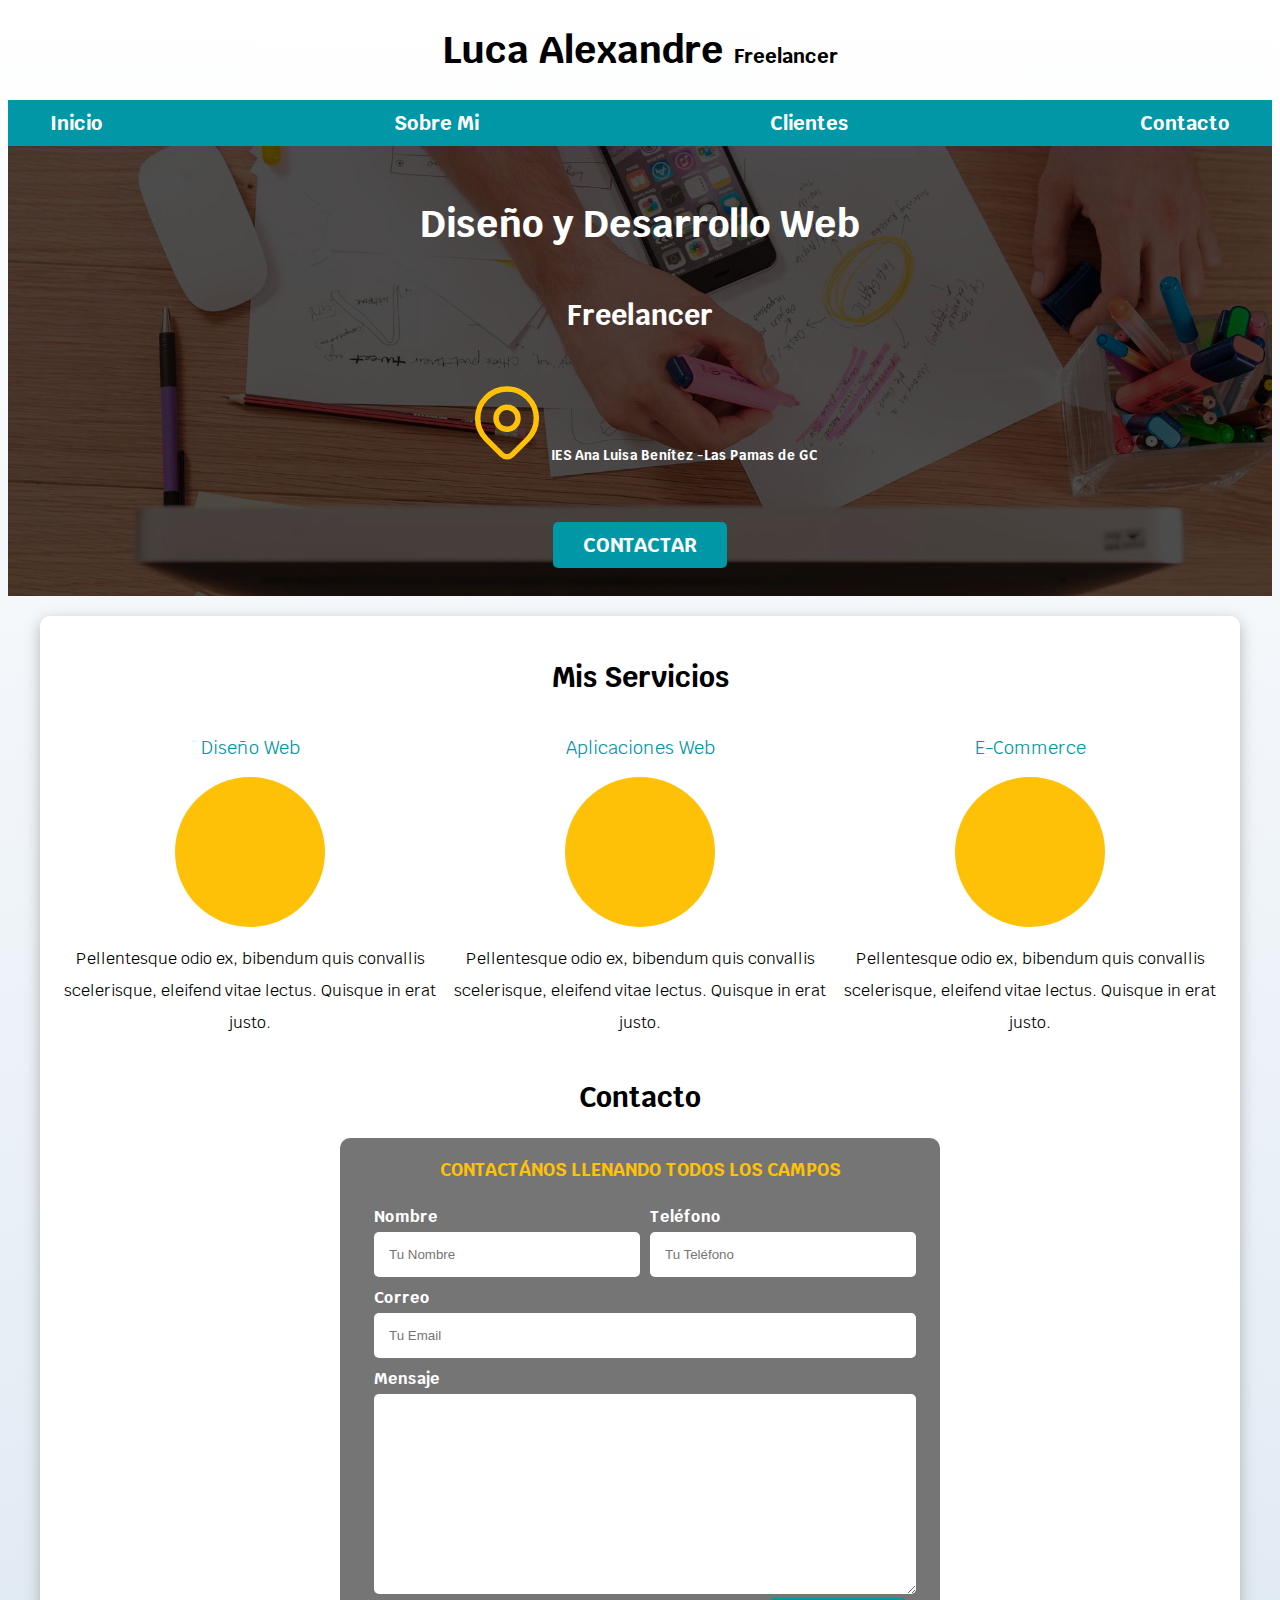
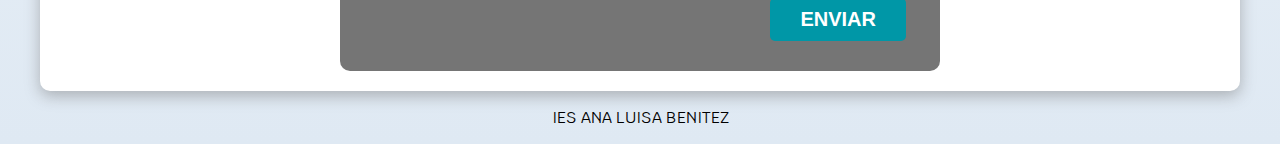
==== index.html @ 46dc8cb3 "proyecto final" ====
<!DOCTYPE html>
<html>
    <head>
        <link rel="stylesheet" href="./css/style.css">
        <link rel="preconnect" href="https://fonts.googleapis.com">
        <link rel="preconnect" href="https://fonts.gstatic.com" crossorigin>
        <link href="https://fonts.googleapis.com/css2?family=Krub:wght@700&display=swap" rel="stylesheet">
        <title>Luca Alexandre  <span>Freelancer</span> </title>
    </head>
    <body>
        <header>
            <h1 class="titulo">Luca Alexandre <span>Freelancer</span></h1>
        </header>
        <div class="nav-bg">
            <nav class="navegacion-principal contenedor">
                <a href="#">Inicio</a>
                <a href="#">Sobre Mi</a>
                <a href="#">Clientes</a>
                <a href="#formulario">Contacto</a>
            </nav>
        </div>
        <section class="hero">
            <div class="contenido-hero">
                <h1>Diseño y Desarrollo Web</h1>
                <h2>Freelancer</h2>
                <div class="posicion">
                    <h4><svg xmlns="http://www.w3.org/2000/svg" class="icon icon-tabler icon-tabler-map-pin" width="88" height="88" viewBox="0 0 24 24" stroke-width="1.5" stroke="#FFC107" fill="none" stroke-linecap="round" stroke-linejoin="round">
                        <path stroke="none" d="M0 0h24v24H0z"/>
                        <circle cx="12" cy="11" r="3" />
                        <path d="M17.657 16.657L13.414 20.9a1.998 1.998 0 0 1 -2.827 0l-4.244-4.243a8 8 0 1 1 11.314 0z" />
                    </svg><sup>IES Ana Luisa Benítez -Las Pamas de GC</sup></h4>
                </div>
                <a href="#" class="boton">Contactar</a>
            </div>
        </section>
        <main class="contenedor sombra">
            <h2>Mis Servicios</h2>
    
            <div class="servicios">
                <section class="servicio">
                    <h3>Diseño Web</h3>
                    <div class="iconos">
                        
                    </div>
                    <p> Pellentesque odio ex, bibendum quis convallis scelerisque, eleifend vitae lectus. Quisque in erat justo. </p>
                </section>
            
                <section class="servicio">
                    <h3>Aplicaciones Web</h3>
                    <div class="iconos">
                        
                    </div>
                    <p> Pellentesque odio ex, bibendum quis convallis scelerisque, eleifend vitae lectus. Quisque in erat justo. </p>
                </section>
    
                <section class="servicio">
                    <h3>E-Commerce</h3>
                    <div class="iconos">
                        
                    </div>
                    <p> Pellentesque odio ex, bibendum quis convallis scelerisque, eleifend vitae lectus. Quisque in erat justo. </p>
                </section>
            </div> 
        
            <section >
                <h2>Contacto</h2>
    
                <form id="formulario" class="formulario">
                    <fieldset>
                        <legend>Contactános llenando todos los campos</legend>
    
                        <div class="contenedor-campos">
                            <div class="campo">
                                <label>Nombre</label>
                                <input class="input-text" type="text" placeholder="Tu Nombre">
                            </div>
    
                            <div class="campo">
                                <label>Teléfono</label>
                                <input class="input-text" type="tel" placeholder="Tu Teléfono">
                            </div>
    
                            <div class="campo">
                                <label>Correo</label>
                                <input class="input-text" type="email" placeholder="Tu Email">
                            </div>
                    
                            <div class="campo">
                                <label>Mensaje</label>
                                <textarea class="input-text"></textarea>
                            </div>
                        </div> <!-- .contenedor-campos -->
    
                        <div class="alinear-derecha flex">
                            <input class="boton w-sm-100" type="submit" value="Enviar">
                        </div>
                    </fieldset>
                </form>
            </section>
    
        </main>
        <footer class="footer">
            <p>IES ANA LUISA BENITEZ</p>
        </footer>
    <body>
</html>
---- css/style.css ----
:root {
    --blanco: #ffffff;
    --oscuro: #212121;
    --primario: #FFC107;
    --secundario: #0097A7;
    --gris: #757575;
    --grisClaro: #DFE9F3;
}

html {
    font-size: 62.5%;
    box-sizing: border-box;
    scroll-snap-type: y mandatory;
}

.servicios,
.navegacion-principal,
.formulario, #formulario {
    scroll-snap-align: center;
    scroll-snap-stop: always;
}

*, *:before, *:after {
    box-sizing: inherit;
}

body {
    font-size: 16px; 
    font-family: 'Krub', sans-serif;
    background-image: linear-gradient(to top, var(--grisClaro) 0%, var(--blanco) 100% );
}

.contenedor {
    max-width: 120rem;
    margin: 0 auto;
}

.boton {
    background-color: var(--secundario);
    color: var(--blanco);
    padding: 1rem 3rem;
    margin-top: 3rem;
    font-size: 2rem;
    text-decoration: none;
    text-transform: uppercase;
    font-weight: bold;
    border-radius: .5rem;
    width: 90%;
    text-align: center;
    border: none;
}

@media (min-width: 768px) {
    .boton {
        width: auto;
    }
}

.boton:hover {
    cursor: pointer;
    background-color: #FFC107;
    color: #212121;
}

.sombra {
    box-shadow: 0px 5px 15px 0px rgba(112,112,112,0.48);
    background-color: var(--blanco);
    padding: 2rem;
    border-radius: 1rem;
}

h1 {
    font-size: 3.8rem;
}

h2 {
    font-size: 2.8rem;
}

h3 {
    font-size: 1.8rem;
}

h1,h2,h3 {
    text-align: center;
}

.titulo span {
    font-size: 2rem;
}

.w-sm-100 {
    width: 100%;
}

.w-sm-100 :hover{
    background-color: #FFC107;
    color: #212121;
}

@media (min-width: 768px) {
    .w-sm-100 {
        width: auto;
    }
}

.flex {
    display: flex;
}

.alinear-derecha {
    justify-content: flex-end;
}

.nav-bg {
    background-color: var(--secundario);
}

.navegacion-principal {
    display: flex;
    flex-direction: column;
}

@media (min-width: 768px) {
    .navegacion-principal {
        flex-direction: row;
        justify-content: space-between;
    }
}

.navegacion-principal a {
    display: block;
    text-align: center;
    color: var(--blanco);
    text-decoration: none;
    font-size: 2rem;
    font-weight: 700;
    padding: 1rem;
}

.navegacion-principal a:hover {
    background-color: var(--primario);
    color: var(--oscuro);
}

.hero {
    background-image: url(../img/hero.jpg);
    background-repeat: no-repeat;
    background-size: cover;
    height: 450px;
    position: relative;
    margin-bottom: 2rem;
}

.contenido-hero {
    position: absolute;
    background-color: rgba( 0,0,0, .7 ); 
    background-color: rgb( 0 0 0 / 70% );
    width: 100%;
    height: 100%;
    color: var(--blanco);
    display: flex;
    flex-direction: column;
    align-items: center;
    justify-content: center;

}

.contenido-hero h2, 
.contenido-hero p {
    color: var(--blanco);
}

.contenido-hero .ubicacion {
    display: flex;
    align-items: flex-end;
}

@media (min-width: 768px) {
    .servicios {
        display: grid;
        grid-template-columns: repeat(3, 1fr);
        column-gap: 1rem;
    }
}

.servicio {
    display: flex;
    flex-direction: column;
    align-items: center;
}

.servicio h3 {
    color: var(--secundario);
    font-weight: normal;
}

.servicio p {
    line-height: 2;
    text-align: center;
}

.servicio .iconos {
    height: 15rem;
    width: 15rem;
    background-color: var(--primario);
    border-radius: 50%;
    display: flex;
    justify-content: space-evenly;
    align-items: center;
}

.formulario {
    background-color: var(--gris);
    width: min( 60rem, 100% );
    margin: 0 auto;
    padding: 2rem;
    border-radius: 1rem;
}

.formulario fieldset {
    border: none;
}

.formulario legend {
    text-align: center;
    font-size: 1.8rem;
    text-transform: uppercase;
    font-weight: 700;
    margin-bottom: 2rem;
    color: var(--primario);
}


@media (min-width: 768px) {
    .contenedor-campos {
        display: grid;
        grid-template-columns: 50% 50%;
        grid-template-rows: auto auto 20rem ;
        column-gap: 1rem;
    }

    .campo:nth-child(3),
    .campo:nth-child(4) {
        grid-column: 1 / 3;
    }
}

.campo {
    margin-bottom: 1rem;
}

.campo label {
    color: var(--blanco);
    font-weight: bold;
    margin-bottom: .5rem;
    display: block;
}

.campo textarea {
    height: 20rem;
}

.input-text {
    width: 100%;
    border: none;
    padding: 1.5rem;
    border-radius: .5rem;
}

.footer {
    text-align: center;
}
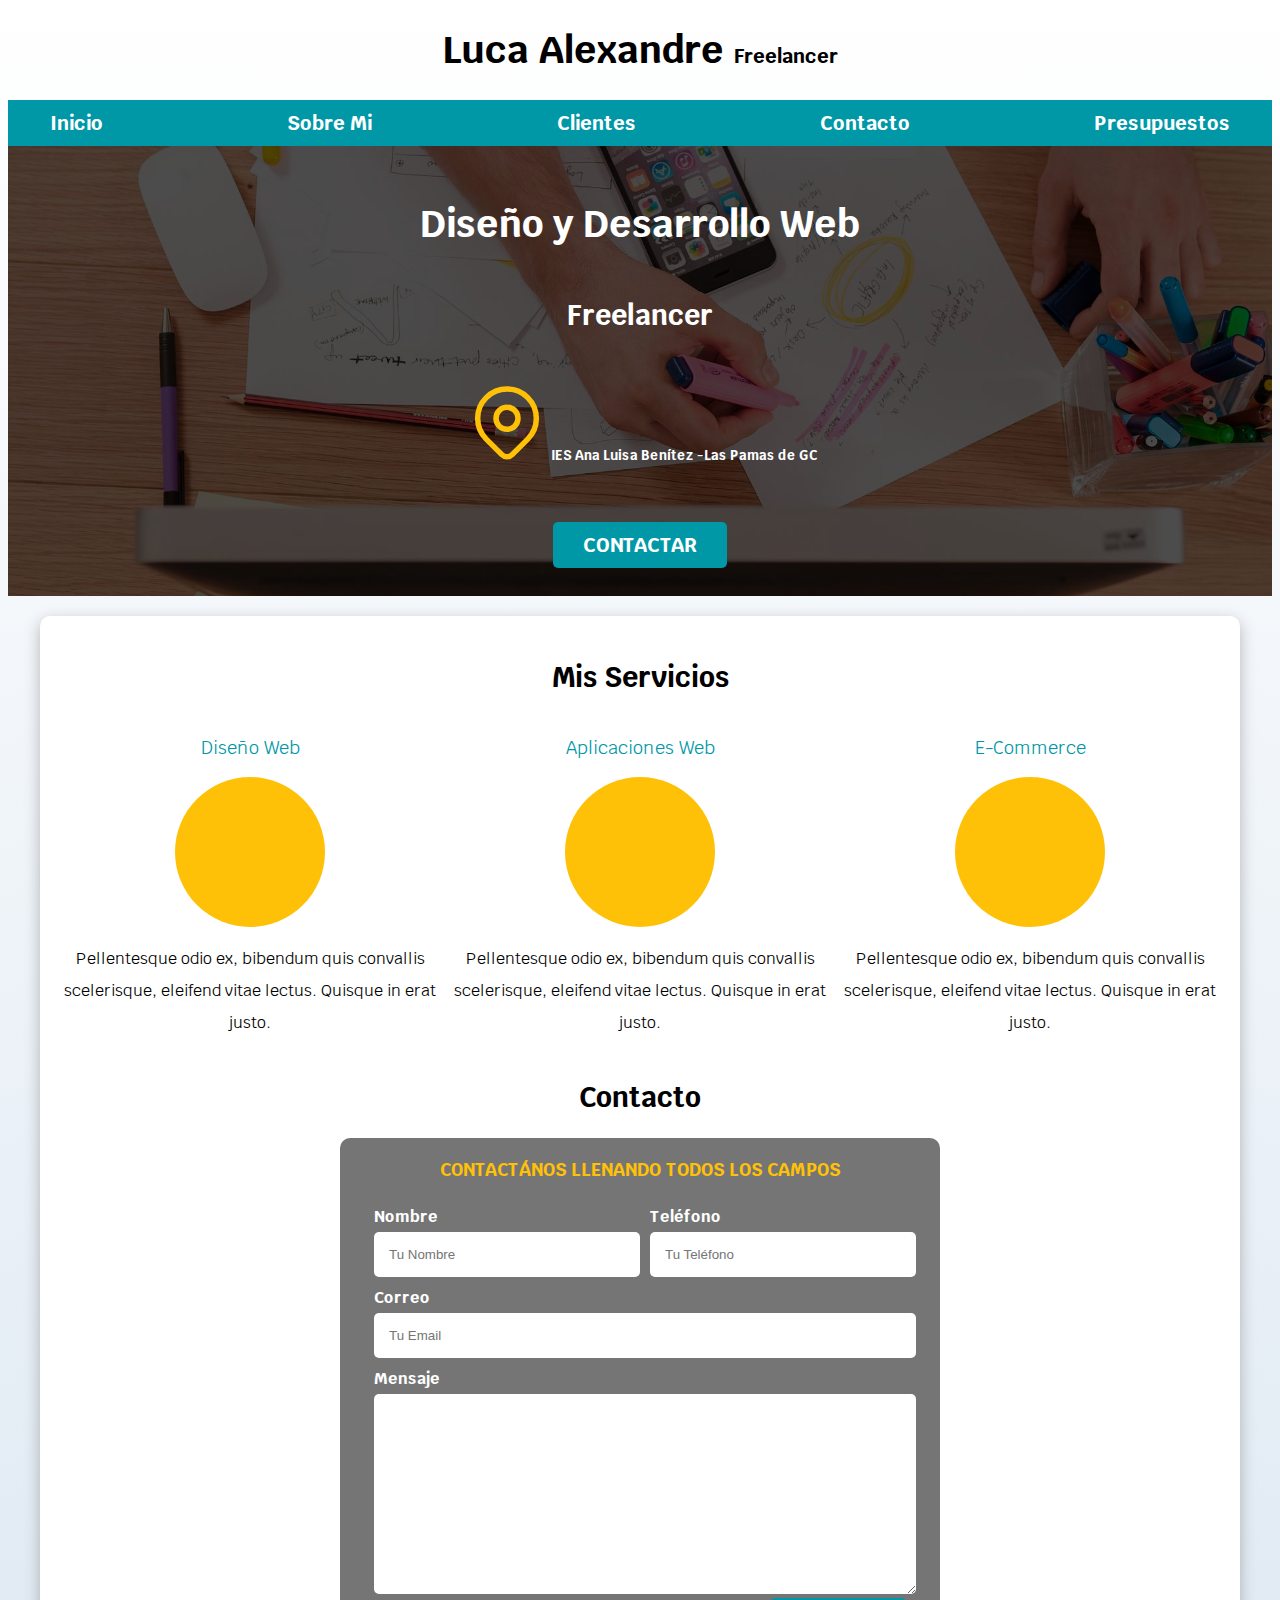
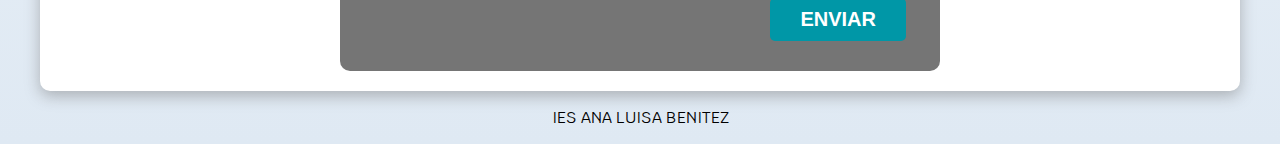
==== commit 92925b13: "añadí las primeras partes del presupuesto" ====
--- a/index.html
+++ b/index.html
@@ -1,6 +1,7 @@
 <!DOCTYPE html>
 <html>
     <head>
+        <meta name="viewport" content="width=device-width, initial-scale=1.0">
         <link rel="stylesheet" href="./css/style.css">
         <link rel="preconnect" href="https://fonts.googleapis.com">
         <link rel="preconnect" href="https://fonts.gstatic.com" crossorigin>
@@ -16,7 +17,8 @@
                 <a href="#">Inicio</a>
                 <a href="#">Sobre Mi</a>
                 <a href="#">Clientes</a>
-                <a href="#formulario">Contacto</a>
+                <a href="formulario">Contacto</a>
+                <a href="presupuesto.html">Presupuestos</a>
             </nav>
         </div>
         <section class="hero">
@@ -89,7 +91,7 @@
                                 <label>Mensaje</label>
                                 <textarea class="input-text"></textarea>
                             </div>
-                        </div> <!-- .contenedor-campos -->
+                        </div>
     
                         <div class="alinear-derecha flex">
                             <input class="boton w-sm-100" type="submit" value="Enviar">
@@ -103,4 +105,4 @@
             <p>IES ANA LUISA BENITEZ</p>
         </footer>
     <body>
-</html>+</html>
--- a/css/style.css
+++ b/css/style.css
@@ -11,13 +11,6 @@
     font-size: 62.5%;
     box-sizing: border-box;
     scroll-snap-type: y mandatory;
-}
-
-.servicios,
-.navegacion-principal,
-.formulario, #formulario {
-    scroll-snap-align: center;
-    scroll-snap-stop: always;
 }
 
 *, *:before, *:after {
@@ -171,10 +164,7 @@
     color: var(--blanco);
 }
 
-.contenido-hero .ubicacion {
-    display: flex;
-    align-items: flex-end;
-}
+
 
 @media (min-width: 768px) {
     .servicios {
